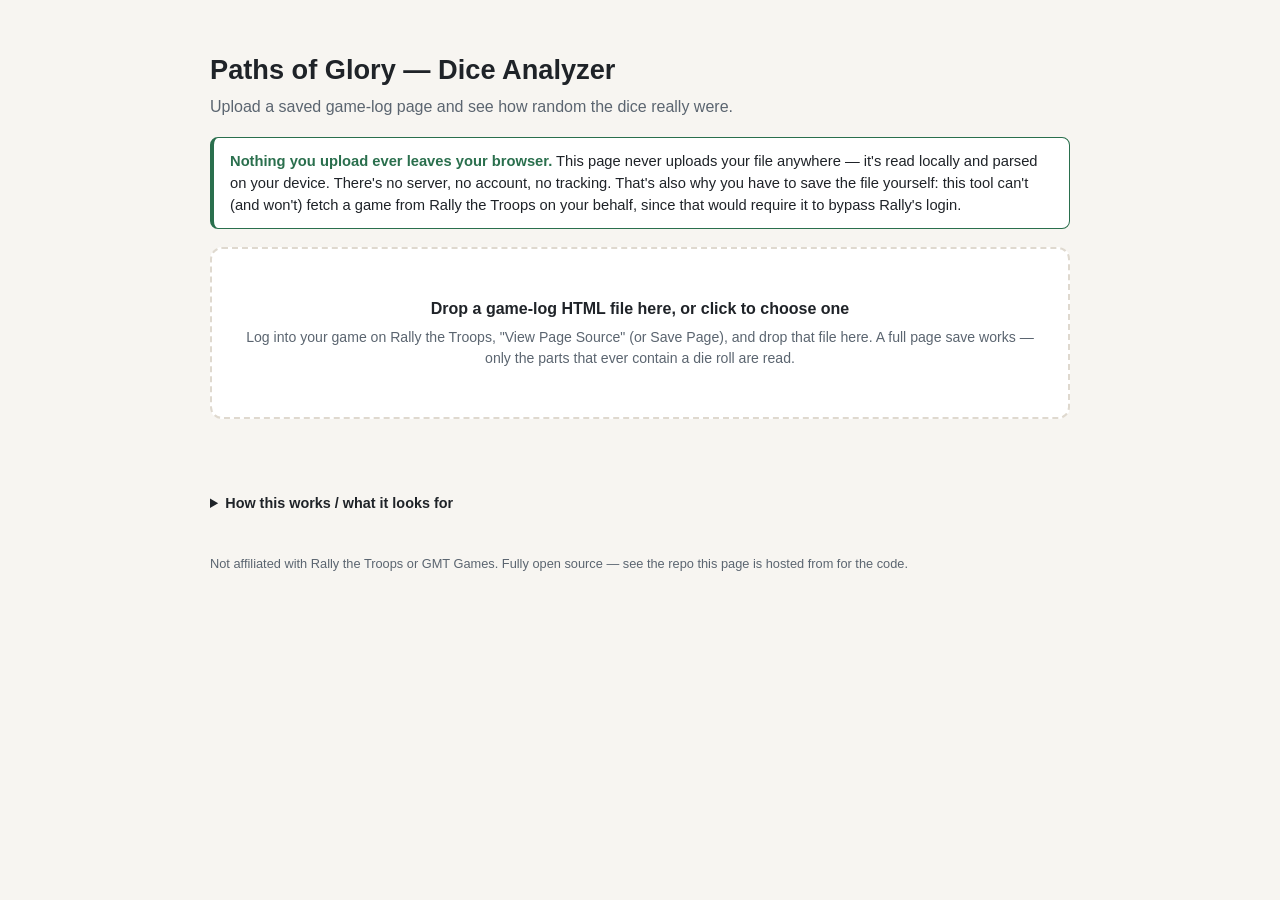
==== index.html @ f01285c3 "Initial commit: static dice analyzer (browser port of the local Python pipeline) Co-Authored-By: Cla" ====
<!doctype html>
<html lang="en">
<head>
<meta charset="utf-8">
<meta name="viewport" content="width=device-width, initial-scale=1">
<title>Paths of Glory — Dice Analyzer</title>
<link rel="stylesheet" href="style.css">
</head>
<body>
<main>
  <h1>Paths of Glory — Dice Analyzer</h1>
  <p class="subtitle">Upload a saved game-log page and see how random the dice really were.</p>

  <div class="privacy-note">
    <strong>Nothing you upload ever leaves your browser.</strong> This page never uploads your file
    anywhere — it's read locally and parsed on your device. There's no server, no account, no tracking.
    That's also why you have to save the file yourself: this tool can't (and won't) fetch a game
    from Rally the Troops on your behalf, since that would require it to bypass Rally's login.
  </div>

  <div id="drop-zone" tabindex="0">
    <div><strong>Drop a game-log HTML file here, or click to choose one</strong></div>
    <div class="hint">
      Log into your game on Rally the Troops, "View Page Source" (or Save Page), and drop that file here.
      A full page save works — only the parts that ever contain a die roll are read.
    </div>
    <input type="file" id="file-input" accept=".html,.htm,text/html">
  </div>

  <div class="status" id="status"></div>
  <div class="warning" id="warning" hidden></div>

  <section id="results" hidden>
    <div class="download-row">
      <button class="download-btn" id="download-csv">⬇ Download CSV (cleaned data)</button>
      <button class="download-btn" id="download-report">⬇ Download report.html</button>
    </div>
    <iframe id="report-frame" title="Dice analysis report"></iframe>
  </section>

  <details class="how-it-works">
    <summary>How this works / what it looks for</summary>
    <p>Every die roll in a Rally the Troops <em>Paths of Glory</em> game log is an empty
    <code>&lt;span class="die {ap|cp} d{1-6}"&gt;</code> — the class attribute carries the side and the
    raw value. This tool classifies every roll into one of five categories from the text around it:</p>
    <ul>
      <li><strong>Mandated Offensive</strong> — the per-turn CP/AP roll that assigns which power must attack</li>
      <li><strong>Combat Fire</strong> — attacker's/defender's fire in a battle, tagged with which role rolled it</li>
      <li><strong>Entrench</strong> — voluntary entrenchment attempts</li>
      <li><strong>Flank Attempt</strong></li>
      <li><strong>Siege</strong></li>
    </ul>
    <p>If a roll doesn't match any of those five (e.g. the site's HTML changed, or a roll type this
    tool doesn't know about yet), you'll see a warning banner above with the count — everything else
    is still parsed correctly.</p>
    <p>This is the browser port of a small local Python pipeline
    (<code>parse_dice.py</code> / <code>build_report.py</code>) — see the repo README for details.</p>
  </details>

  <footer>
    Not affiliated with Rally the Troops or GMT Games. Fully open source — see the repo this page is
    hosted from for the code.
  </footer>
</main>
<script src="js/parser.js"></script>
<script src="js/report.js"></script>
<script src="js/csv.js"></script>
<script src="js/app.js"></script>
</body>
</html>
---- style.css ----
:root {
  --bg: #f7f5f1; --panel: #ffffff; --text: #1f2328; --muted: #5b6570; --border: #dfd9cf;
  --cp: #b1494a; --ap: #3d6da8; --accent: #2a6f4d;
}
@media (prefers-color-scheme: dark) {
  :root { --bg: #16181c; --panel: #1e2126; --text: #e7e6e2; --muted: #9aa2ab; --border: #33383f; }
}
* { box-sizing: border-box; }
body {
  margin: 0; background: var(--bg); color: var(--text);
  font-family: -apple-system, "Segoe UI", Roboto, sans-serif; line-height: 1.5;
}
main { max-width: 900px; margin: 0 auto; padding: 32px 20px 80px; }
h1 { font-size: 1.7rem; margin-bottom: 4px; }
p.subtitle { color: var(--muted); margin-top: 0; }
.privacy-note {
  background: var(--panel); border: 1px solid var(--accent); border-left: 4px solid var(--accent);
  border-radius: 8px; padding: 12px 16px; margin: 18px 0; font-size: 0.92rem;
}
.privacy-note strong { color: var(--accent); }

#drop-zone {
  border: 2px dashed var(--border); border-radius: 12px; padding: 48px 20px;
  text-align: center; cursor: pointer; background: var(--panel); transition: border-color .15s, background .15s;
}
#drop-zone:hover, #drop-zone.dragover { border-color: var(--accent); background: color-mix(in srgb, var(--accent) 6%, var(--panel)); }
#drop-zone .hint { color: var(--muted); font-size: 0.88rem; margin-top: 6px; }
#file-input { display: none; }

.status { margin-top: 14px; font-size: 0.92rem; color: var(--muted); min-height: 1.3em; }
.status.error { color: var(--cp); font-weight: 600; }

.warning {
  background: color-mix(in srgb, var(--cp) 12%, var(--panel)); border: 1px solid var(--cp);
  border-radius: 8px; padding: 10px 14px; margin-top: 14px; font-size: 0.88rem;
}

#results { margin-top: 24px; }
.download-row { display: flex; gap: 10px; margin-bottom: 14px; flex-wrap: wrap; }
button.download-btn {
  background: var(--panel); border: 1px solid var(--border); color: var(--text);
  border-radius: 8px; padding: 8px 16px; font-size: 0.9rem; cursor: pointer;
}
button.download-btn:hover { border-color: var(--accent); }

#report-frame {
  width: 100%; height: 2600px; border: 1px solid var(--border); border-radius: 10px; background: var(--panel);
}

details.how-it-works { margin-top: 40px; font-size: 0.9rem; color: var(--muted); }
details.how-it-works summary { cursor: pointer; font-weight: 600; color: var(--text); }
details.how-it-works ol, details.how-it-works ul { padding-left: 1.2em; }

footer { color: var(--muted); font-size: 0.8rem; margin-top: 40px; }
footer a { color: inherit; }
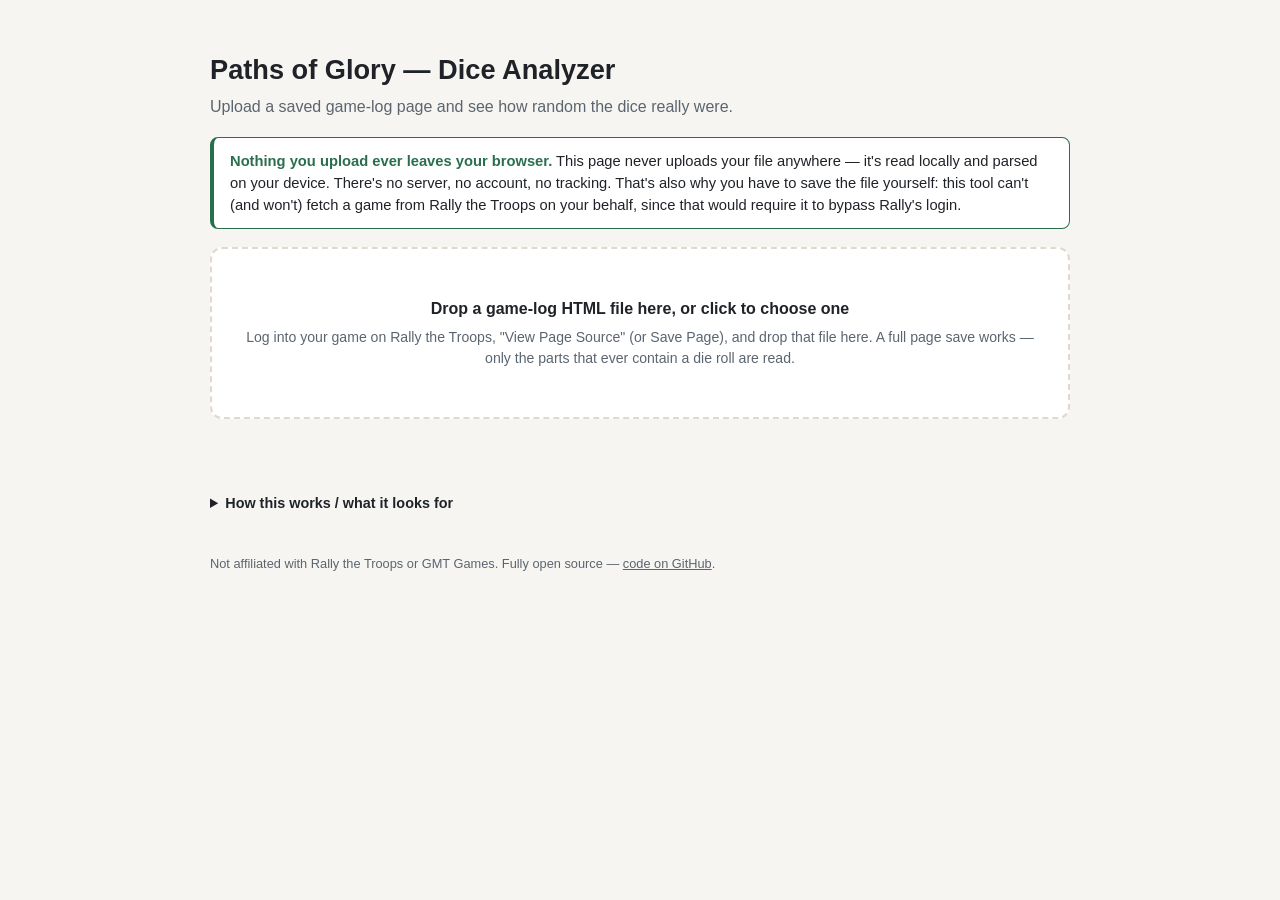
==== commit 47087bf7: "Link footer to the actual repo URL Co-Authored-By: Claude Sonnet 5 <noreply@anthropic.com>" ====
--- a/index.html
+++ b/index.html
@@ -58,8 +58,8 @@
   </details>
 
   <footer>
-    Not affiliated with Rally the Troops or GMT Games. Fully open source — see the repo this page is
-    hosted from for the code.
+    Not affiliated with Rally the Troops or GMT Games. Fully open source —
+    <a href="https://github.com/ejamer/paths-of-glory-dice-analyzer" target="_blank" rel="noopener">code on GitHub</a>.
   </footer>
 </main>
 <script src="js/parser.js"></script>
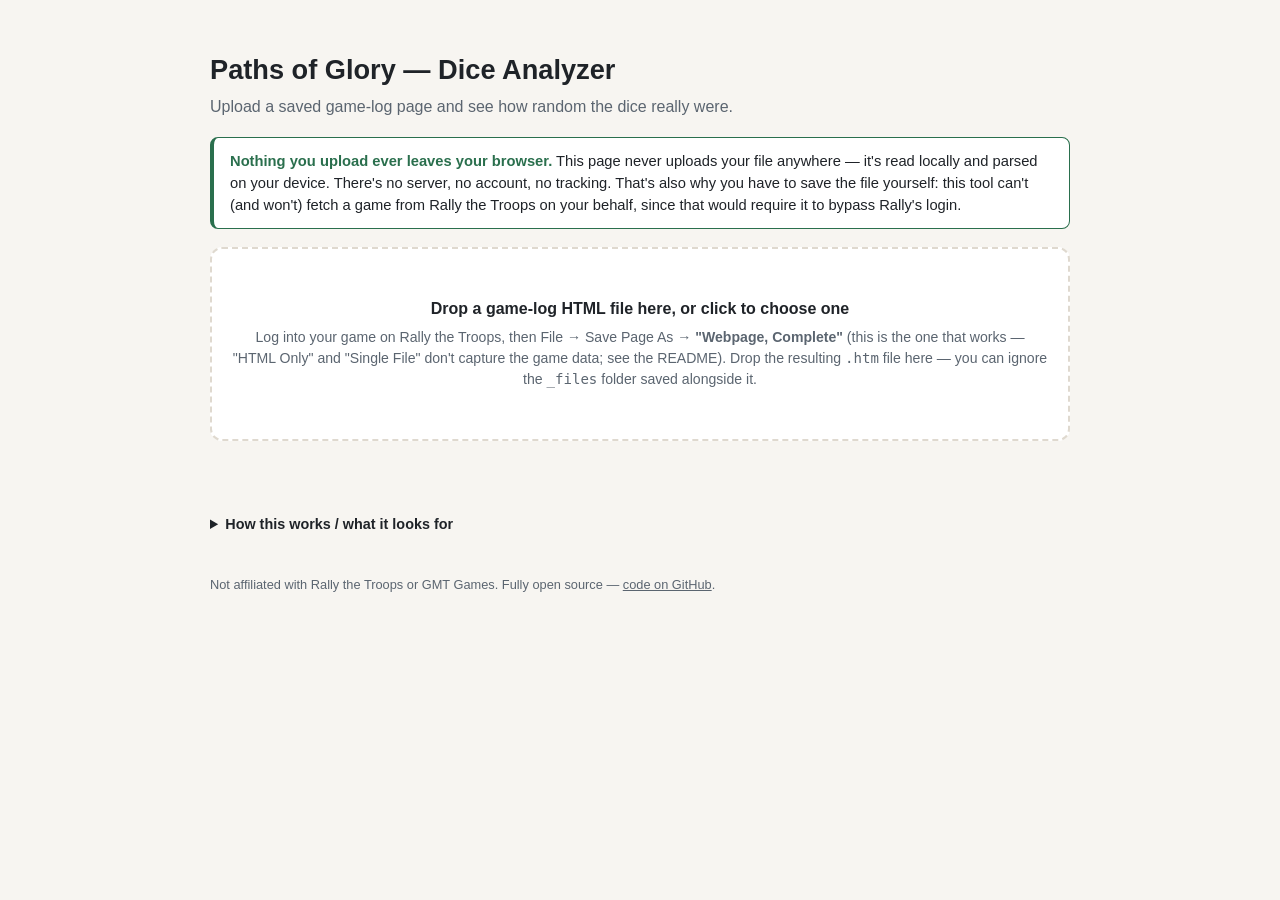
==== commit 531513e1: "Fix save-method instructions after actually testing all three Chrome save options Only 'Webpage, Com" ====
--- a/index.html
+++ b/index.html
@@ -21,8 +21,10 @@
   <div id="drop-zone" tabindex="0">
     <div><strong>Drop a game-log HTML file here, or click to choose one</strong></div>
     <div class="hint">
-      Log into your game on Rally the Troops, "View Page Source" (or Save Page), and drop that file here.
-      A full page save works — only the parts that ever contain a die roll are read.
+      Log into your game on Rally the Troops, then File → Save Page As → <strong>"Webpage, Complete"</strong>
+      (this is the one that works — "HTML Only" and "Single File" don't capture the game data; see the README).
+      Drop the resulting <code>.htm</code> file here — you can ignore the <code>_files</code> folder saved
+      alongside it.
     </div>
     <input type="file" id="file-input" accept=".html,.htm,text/html">
   </div>
@@ -59,7 +61,7 @@
 
   <footer>
     Not affiliated with Rally the Troops or GMT Games. Fully open source —
-    <a href="https://github.com/ejamer/paths-of-glory-dice-analyzer" target="_blank" rel="noopener">code on GitHub</a>.
+    <a href="https://github.com/ejamer/rtt-paths-of-glory-dice-analyzer" target="_blank" rel="noopener">code on GitHub</a>.
   </footer>
 </main>
 <script src="js/parser.js"></script>
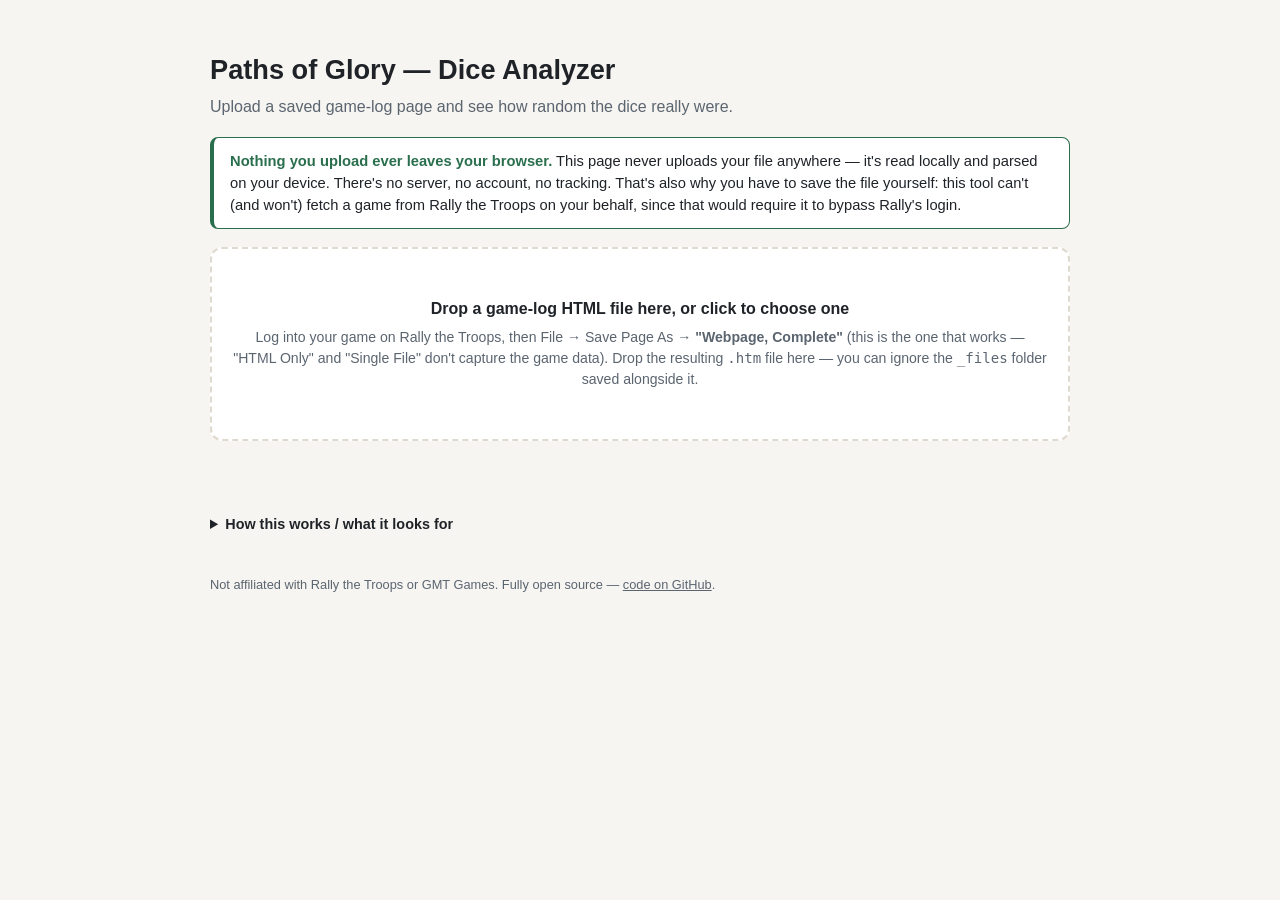
==== commit 7745ec5e: "Code review cleanup: fix stale retreat-length docs, escape force_type, trim README - methodology.md:" ====
--- a/index.html
+++ b/index.html
@@ -18,11 +18,24 @@
     from Rally the Troops on your behalf, since that would require it to bypass Rally's login.
   </div>
 
+  <!--
+    Only "Webpage, Complete" (.htm) works here — confirmed by testing all three Chrome save
+    options against the real parser:
+      - "Webpage, HTML Only" (.html) saves the raw HTML the server sends *before* the page's
+        JavaScript runs, so <div id="log"> is present but empty. Same problem as "View Page
+        Source."
+      - "Webpage, Complete" (.htm) captures the live DOM *after* JavaScript has rendered it,
+        so the log is actually populated. This is the one that works.
+      - "Webpage, Single File" (.mhtml) wraps the HTML in a MIME format (quoted-printable/
+        base64 inside email-style headers) that the parser doesn't unwrap.
+    The parser only ever looks at the <div id="log">...</div> portion of whatever it's given
+    (see parser.js), so a full "Complete" page save works as-is — no manual trimming needed.
+  -->
   <div id="drop-zone" tabindex="0">
     <div><strong>Drop a game-log HTML file here, or click to choose one</strong></div>
     <div class="hint">
       Log into your game on Rally the Troops, then File → Save Page As → <strong>"Webpage, Complete"</strong>
-      (this is the one that works — "HTML Only" and "Single File" don't capture the game data; see the README).
+      (this is the one that works — "HTML Only" and "Single File" don't capture the game data).
       Drop the resulting <code>.htm</code> file here — you can ignore the <code>_files</code> folder saved
       alongside it.
     </div>
@@ -35,6 +48,7 @@
   <section id="results" hidden>
     <div class="download-row">
       <button class="download-btn" id="download-csv">⬇ Download CSV (cleaned data)</button>
+      <button class="download-btn" id="download-json">⬇ Download JSON (raw data)</button>
       <button class="download-btn" id="download-report">⬇ Download report.html</button>
     </div>
     <iframe id="report-frame" title="Dice analysis report"></iframe>
@@ -65,7 +79,9 @@
   </footer>
 </main>
 <script src="js/parser.js"></script>
+<script src="js/tables.js"></script>
 <script src="js/report.js"></script>
+<script src="js/schema.js"></script>
 <script src="js/csv.js"></script>
 <script src="js/app.js"></script>
 </body>
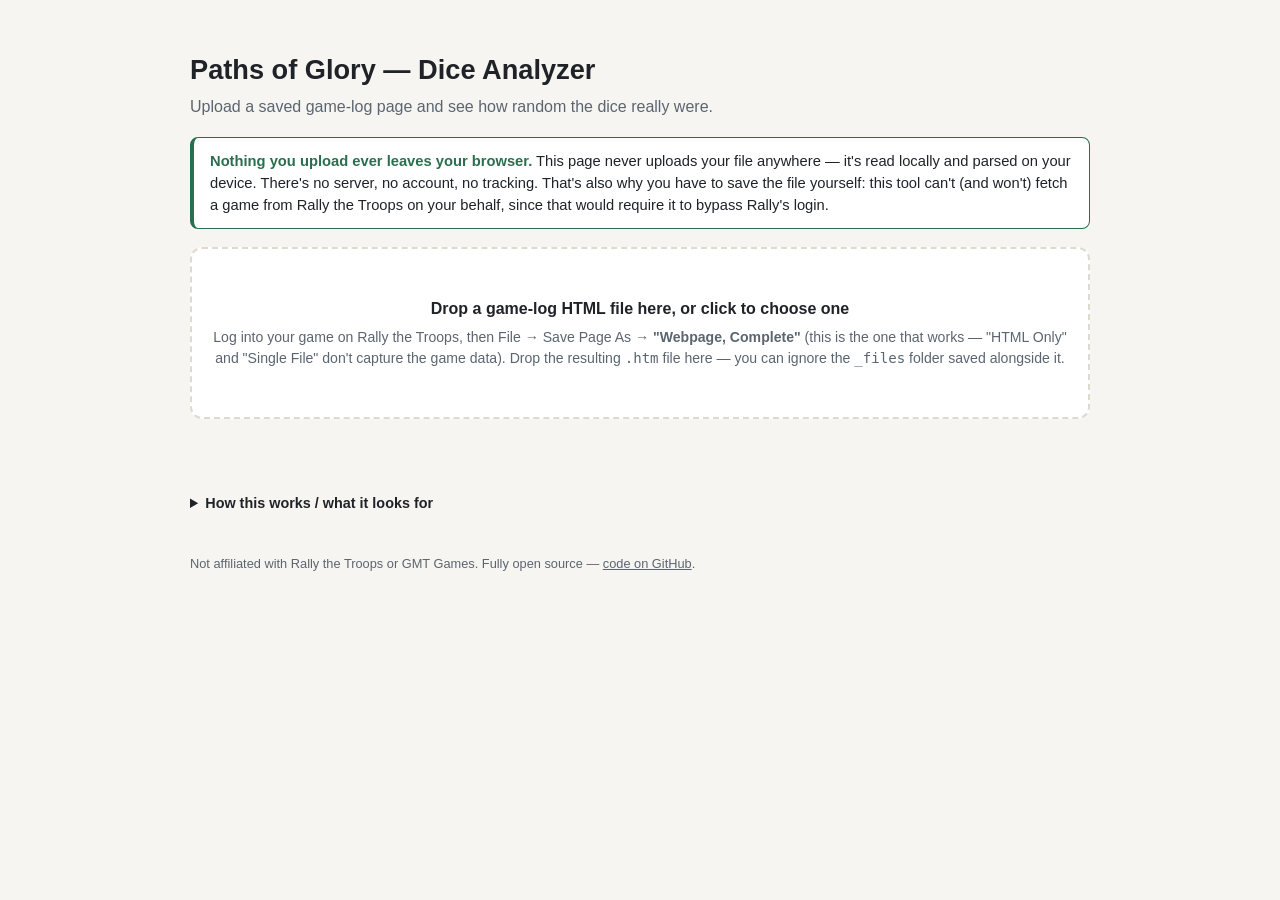
==== commit 50850943: "Widen the report window, keep the rest of the page narrow The outer page's <main> was capped at max-" ====
--- a/index.html
+++ b/index.html
@@ -8,6 +8,10 @@
 </head>
 <body>
 <main>
+  <!-- Narrow, readable-line-length column for prose/controls. #results (the report iframe) sits
+       outside this wrapper, directly in <main>, so it can use the full wide layout below —
+       reports have wide tables that need the room; a paragraph of text doesn't. -->
+  <div class="page">
   <h1>Paths of Glory — Dice Analyzer</h1>
   <p class="subtitle">Upload a saved game-log page and see how random the dice really were.</p>
 
@@ -44,6 +48,7 @@
 
   <div class="status" id="status"></div>
   <div class="warning" id="warning" hidden></div>
+  </div>
 
   <section id="results" hidden>
     <div class="download-row">
@@ -54,6 +59,7 @@
     <iframe id="report-frame" title="Dice analysis report"></iframe>
   </section>
 
+  <div class="page">
   <details class="how-it-works">
     <summary>How this works / what it looks for</summary>
     <p>Every die roll in a Rally the Troops <em>Paths of Glory</em> game log is an empty
@@ -77,6 +83,7 @@
     Not affiliated with Rally the Troops or GMT Games. Fully open source —
     <a href="https://github.com/ejamer/rtt-paths-of-glory-dice-analyzer" target="_blank" rel="noopener">code on GitHub</a>.
   </footer>
+  </div>
 </main>
 <script src="js/parser.js"></script>
 <script src="js/tables.js"></script>
--- a/style.css
+++ b/style.css
@@ -10,7 +10,10 @@
   margin: 0; background: var(--bg); color: var(--text);
   font-family: -apple-system, "Segoe UI", Roboto, sans-serif; line-height: 1.5;
 }
-main { max-width: 900px; margin: 0 auto; padding: 32px 20px 80px; }
+/* main is the wide outer bound (mainly so #results/#report-frame have room for wide tables);
+   .page re-narrows everything else back to a readable line length. */
+main { max-width: 1300px; margin: 0 auto; padding: 32px 20px 80px; }
+.page { max-width: 900px; margin: 0 auto; }
 h1 { font-size: 1.7rem; margin-bottom: 4px; }
 p.subtitle { color: var(--muted); margin-top: 0; }
 .privacy-note {
